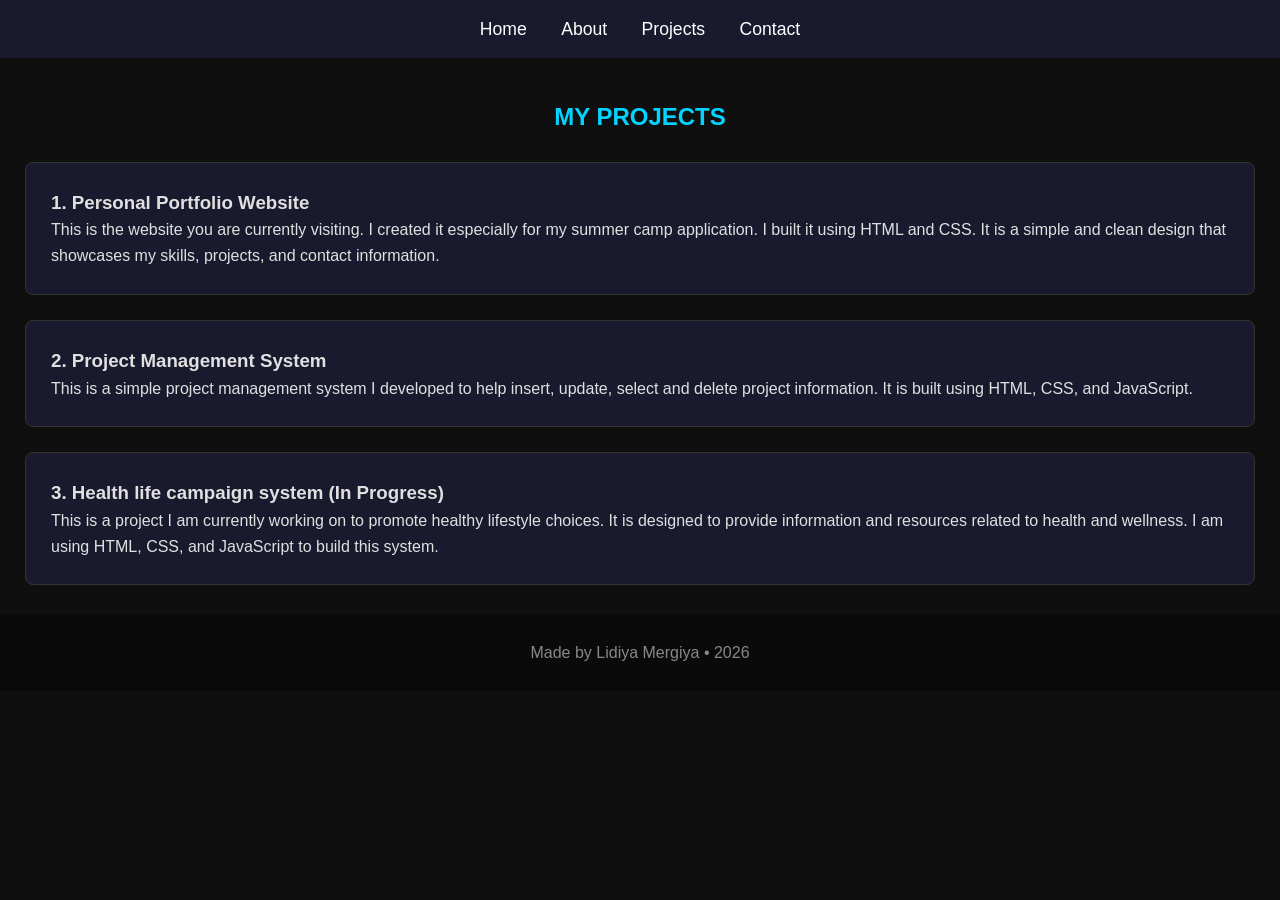
==== projects.html @ 0b463c08 "Add files via upload" ====
<!DOCTYPE html>
<html lang="en">
<head>
    <meta charset="UTF-8">
    <meta name="viewport" content="width=device-width, initial-scale=1.0">
    <title>projects lidiya mergiya</title>
    <link rel="stylesheet" href="main.css">
</head>
<body>
    <header>
        <nav>
            <a href="index.html">Home</a>
            <a href="about.html">About</a>
            <a href="projects.html">Projects</a>
            <a href="contact.html">Contact</a>
        </nav>
    </header>
    <section>
        <h2>MY PROJECTS</h2>
        <div class="card">
            <h3>1. Personal Portfolio Website</h3>
            <p>This is the website you are currently visiting. I created it especially for my summer camp application. I built it using HTML and CSS. It is a simple and clean design that showcases my skills, projects, and contact information. </p>
        </div>
        <div class="card">
            <h3>2. Project Management System</h3>
            <p>This is a simple project management system I developed to help insert, update, select and delete project information. It is built using HTML, CSS, and JavaScript.</p>
        </div>
        <div class="card">
            <h3>3. Health life campaign system (In Progress)</h3>
            <p>This is a project I am currently working on to promote healthy lifestyle choices. It is designed to provide information and resources related to health and wellness. I am using HTML, CSS, and JavaScript to build this system.</p>
        </div>
    </section>
    <footer>
        <p>Made by Lidiya Mergiya • 2026</p>
    </footer>
</body>
</html>
---- main.css ----
* {
    margin: 0;
    padding: 0;
    box-sizing: border-box;
}

body {
    font-family: Arial, sans-serif;
    background-color: #0f0f0f;
    color: #e0e0e0;
    line-height: 1.6;
}

header {
    background-color: #1a1a2e;
    padding: 15px;
    text-align: center;
}

nav a {
    color: white;
    margin: 0 15px;
    text-decoration: none;
    font-size: 1.1rem;
}

nav a:hover {
    color: #00d4ff;
}

.hero {
    text-align: center;
    padding: 90px 20px;
    background-color: #16213e;
}

h1 {
    font-size: 2.8rem;
    margin-bottom: 10px;
}

h2 {
    color: #00d4ff;
    text-align: center;
    margin: 40px 0 25px 0;
}

.card {
    background-color: #1a1a2e;
    margin: 25px;
    padding: 25px;
    border-radius: 8px;
    border: 1px solid #333;
}

footer {
    text-align: center;
    padding: 25px;
    background-color: #0a0a0a;
    margin-top: 30px;
    color: #888;
}
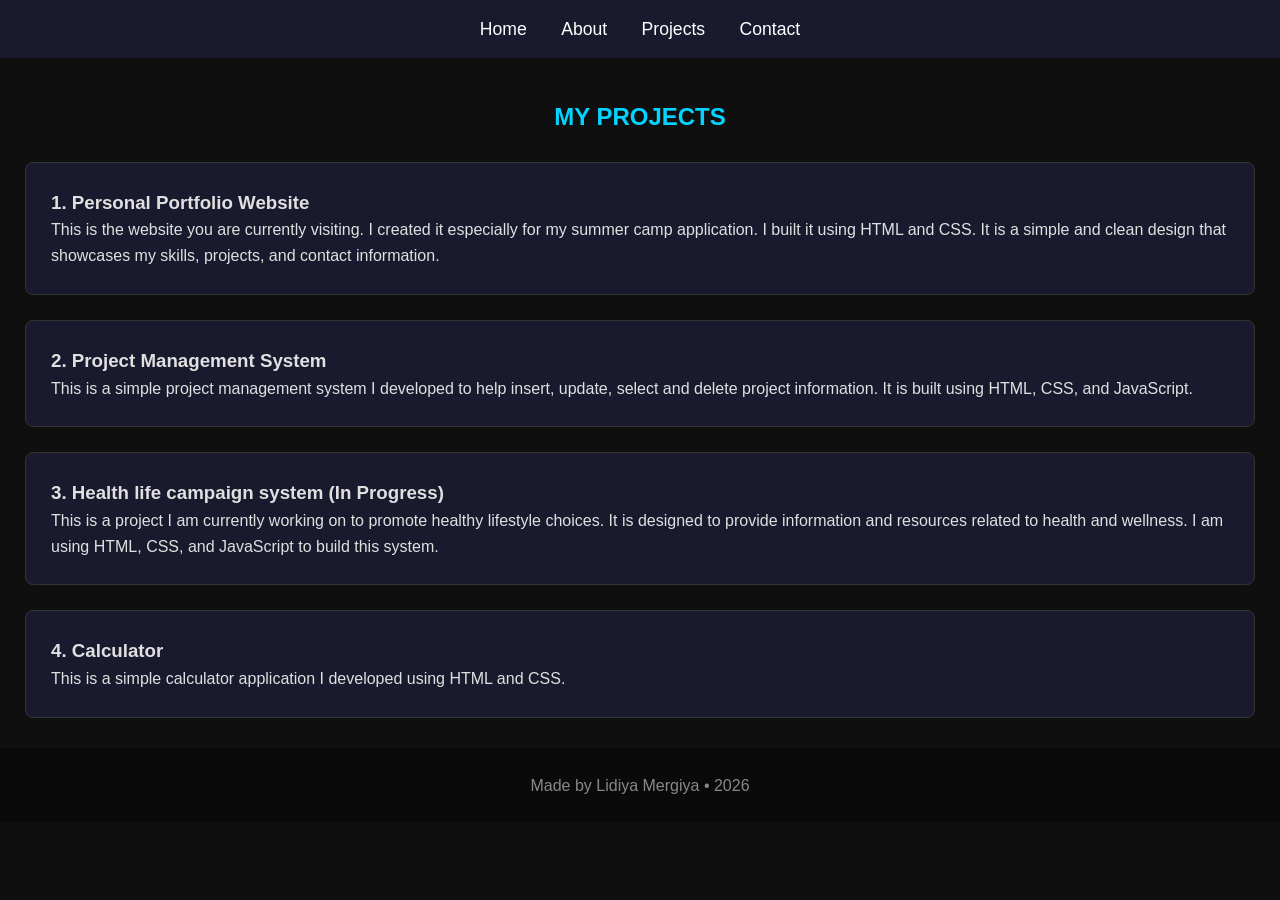
==== commit 7176ba51: "update project.html" ====
--- a/projects.html
+++ b/projects.html
@@ -21,7 +21,7 @@
             <h3>1. Personal Portfolio Website</h3>
             <p>This is the website you are currently visiting. I created it especially for my summer camp application. I built it using HTML and CSS. It is a simple and clean design that showcases my skills, projects, and contact information. </p>
         </div>
-        <div class="card">
+        <div class="card"> 
             <h3>2. Project Management System</h3>
             <p>This is a simple project management system I developed to help insert, update, select and delete project information. It is built using HTML, CSS, and JavaScript.</p>
         </div>
@@ -29,9 +29,13 @@
             <h3>3. Health life campaign system (In Progress)</h3>
             <p>This is a project I am currently working on to promote healthy lifestyle choices. It is designed to provide information and resources related to health and wellness. I am using HTML, CSS, and JavaScript to build this system.</p>
         </div>
+         <div class="card">
+            <h3>4. Calculator</h3>
+            <p>This is a simple calculator application I developed using HTML and CSS. </p>
+        </div>
     </section>
     <footer>
         <p>Made by Lidiya Mergiya • 2026</p>
     </footer>
 </body>
-</html>+</html>
